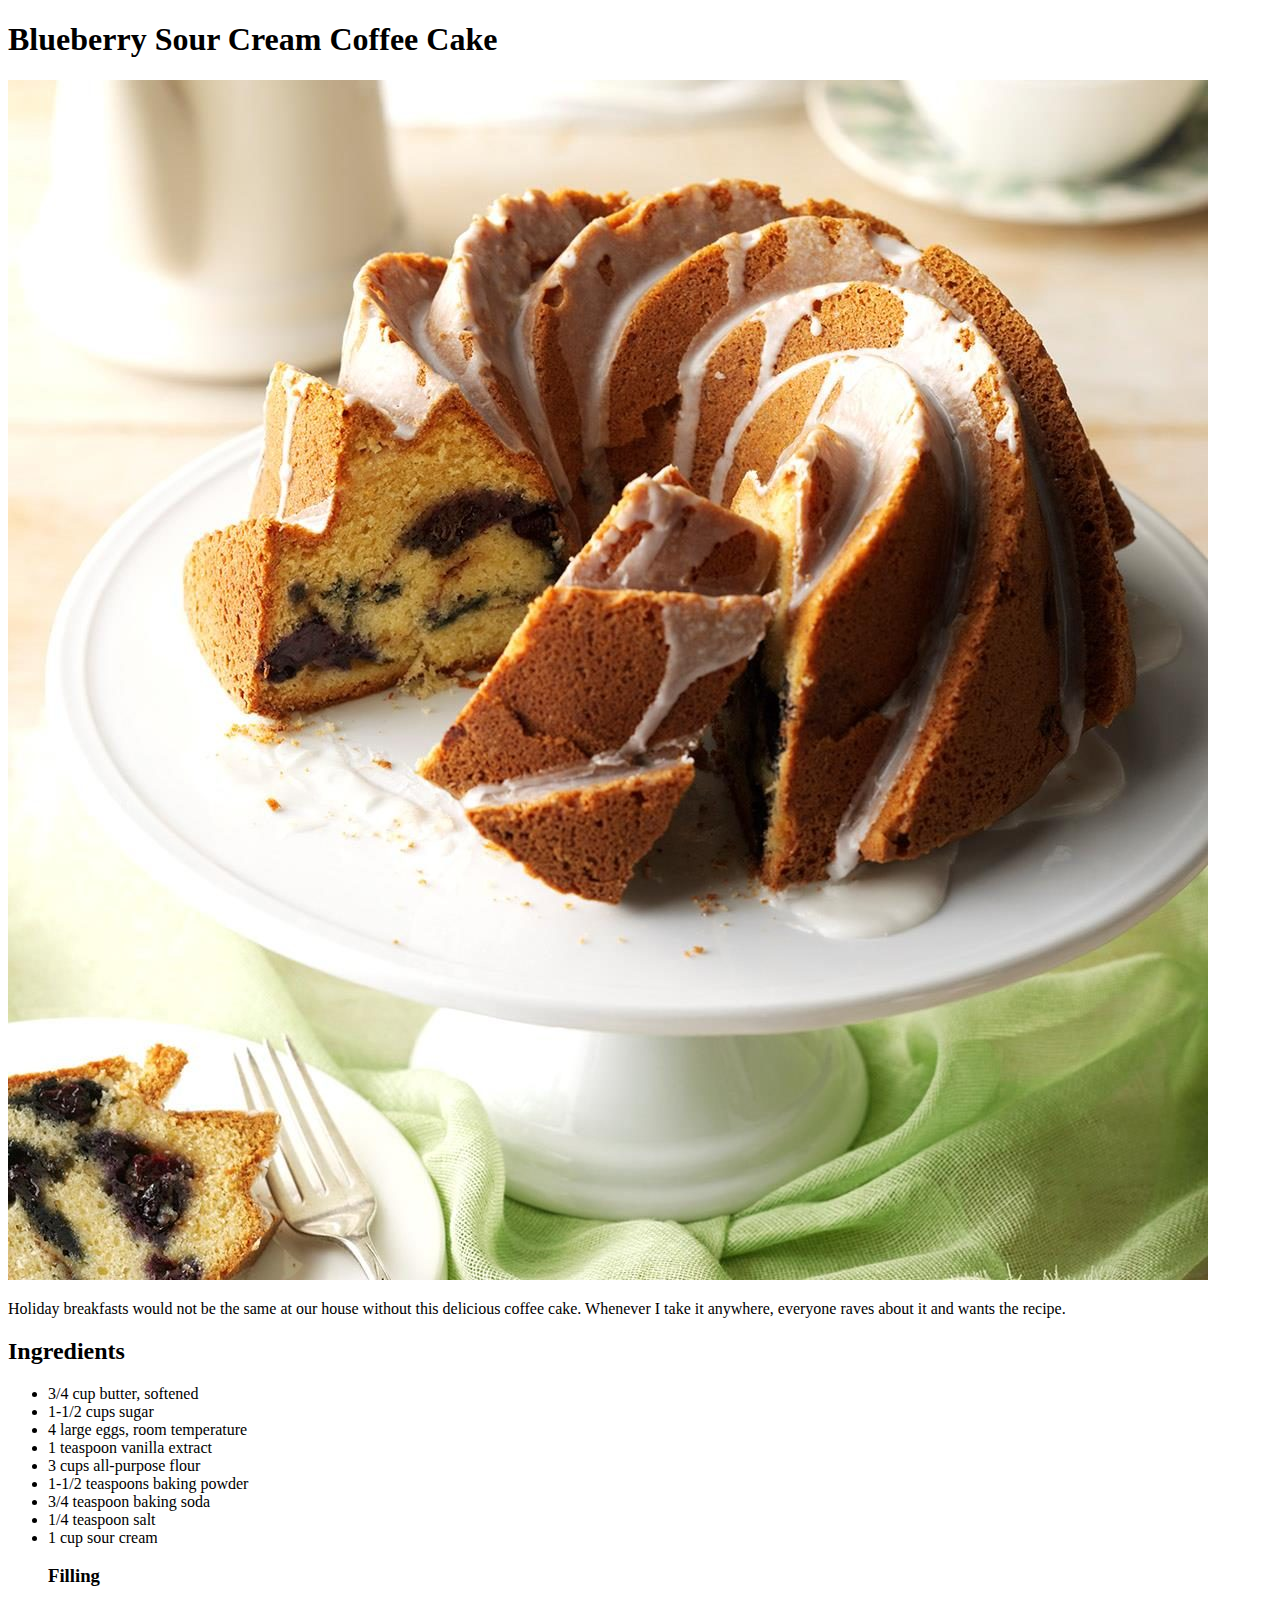
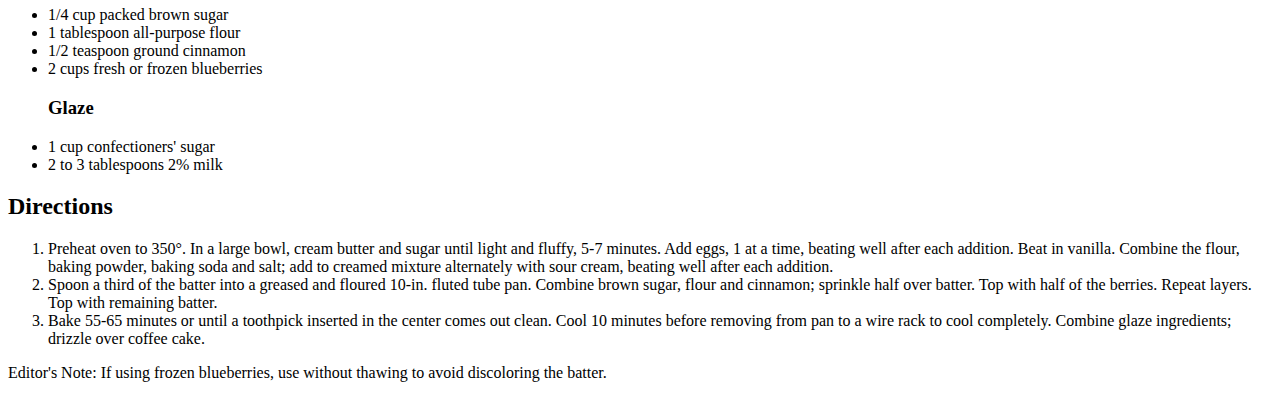
==== recipes/blueberry-coffeecake.html @ 8b4c175d "Add blueberry cake recipe" ====
<!DOCTYPE html>
<html lang="en">
<head>
    <meta charset="UTF-8">
    <meta http-equiv="X-UA-Compatible" content="IE=edge">
    <meta name="viewport" content="width=device-width, initial-scale=1.0">
    <title>Blueberry Sour Cream Coffee Cake</title>
</head>
<body>
    <h1>Blueberry Sour Cream Coffee Cake</h1>
    <img src="/recipes/Blueberry-Sour-Cream-Coffee-Cake_EXPS_MCSMZ17_32368_C01_05_3b-6.jpeg" alt="">
        <p>Holiday breakfasts would not be the same at our house without this delicious coffee cake. 
            Whenever I take it anywhere, everyone raves about it and wants the recipe.</p>

            <h2>Ingredients</h2>

            <ul>
                <li>3/4 cup butter, softened</li>
                <li>1-1/2 cups sugar</li>
                <li>4 large eggs, room temperature</li>
                <li>1 teaspoon vanilla extract</li>
                <li>3 cups all-purpose flour</li>
                <li>1-1/2 teaspoons baking powder</li>
                <li>3/4 teaspoon baking soda</li>
                <li>1/4 teaspoon salt</li>
                <li>1 cup sour cream</li>

                <h3>Filling</h3>
                <li>1/4 cup packed brown sugar</li>
                <li>1 tablespoon all-purpose flour</li>
                <li>1/2 teaspoon ground cinnamon</li>
                <li>2 cups fresh or frozen blueberries</li>

                <h3>Glaze</h3>
                <li>1 cup confectioners' sugar</li>
                <li>2 to 3 tablespoons 2% milk</li>

            </ul>

            <h2>Directions</h2>

            <ol>
                <li>Preheat oven to 350°. In a large bowl, cream butter and sugar until light and fluffy, 5-7 minutes. Add eggs, 1 at a time, beating well after each addition. Beat in vanilla. Combine the flour, baking powder, baking soda and salt; add to creamed mixture alternately with sour cream, beating well after each addition.</li>
                <li>Spoon a third of the batter into a greased and floured 10-in. fluted tube pan. Combine brown sugar, flour and cinnamon; sprinkle half over batter. Top with half of the berries. Repeat layers. Top with remaining batter.</li>
                <li>Bake 55-65 minutes or until a toothpick inserted in the center comes out clean. Cool 10 minutes before removing from pan to a wire rack to cool completely. Combine glaze ingredients; drizzle over coffee cake.</li>
                
            </ol>

            <p>Editor's Note: If using frozen blueberries, use without thawing to avoid discoloring the batter.</p>
    
</body>
</html>
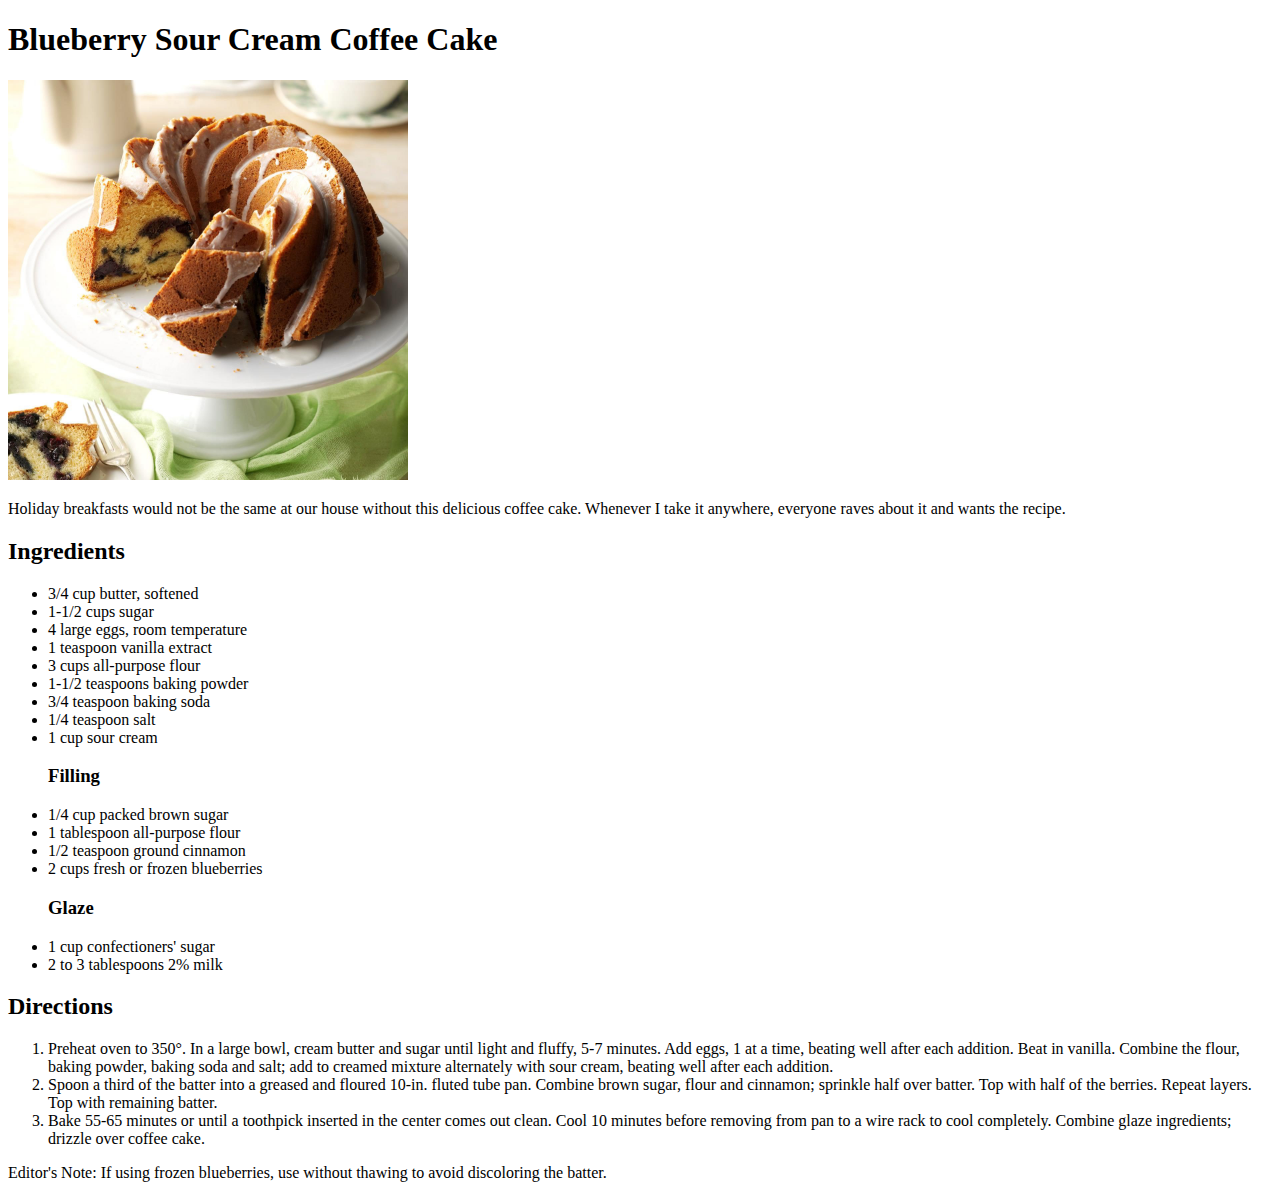
==== commit 2508944a: "Added height and width to image" ====
--- a/recipes/blueberry-coffeecake.html
+++ b/recipes/blueberry-coffeecake.html
@@ -8,7 +8,7 @@
 </head>
 <body>
     <h1>Blueberry Sour Cream Coffee Cake</h1>
-    <img src="/recipes/Blueberry-Sour-Cream-Coffee-Cake_EXPS_MCSMZ17_32368_C01_05_3b-6.jpeg" alt="">
+    <img style="height: 400px; width: 400px;" src="/recipes/Blueberry-Sour-Cream-Coffee-Cake_EXPS_MCSMZ17_32368_C01_05_3b-6.jpeg" alt="">
         <p>Holiday breakfasts would not be the same at our house without this delicious coffee cake. 
             Whenever I take it anywhere, everyone raves about it and wants the recipe.</p>
 
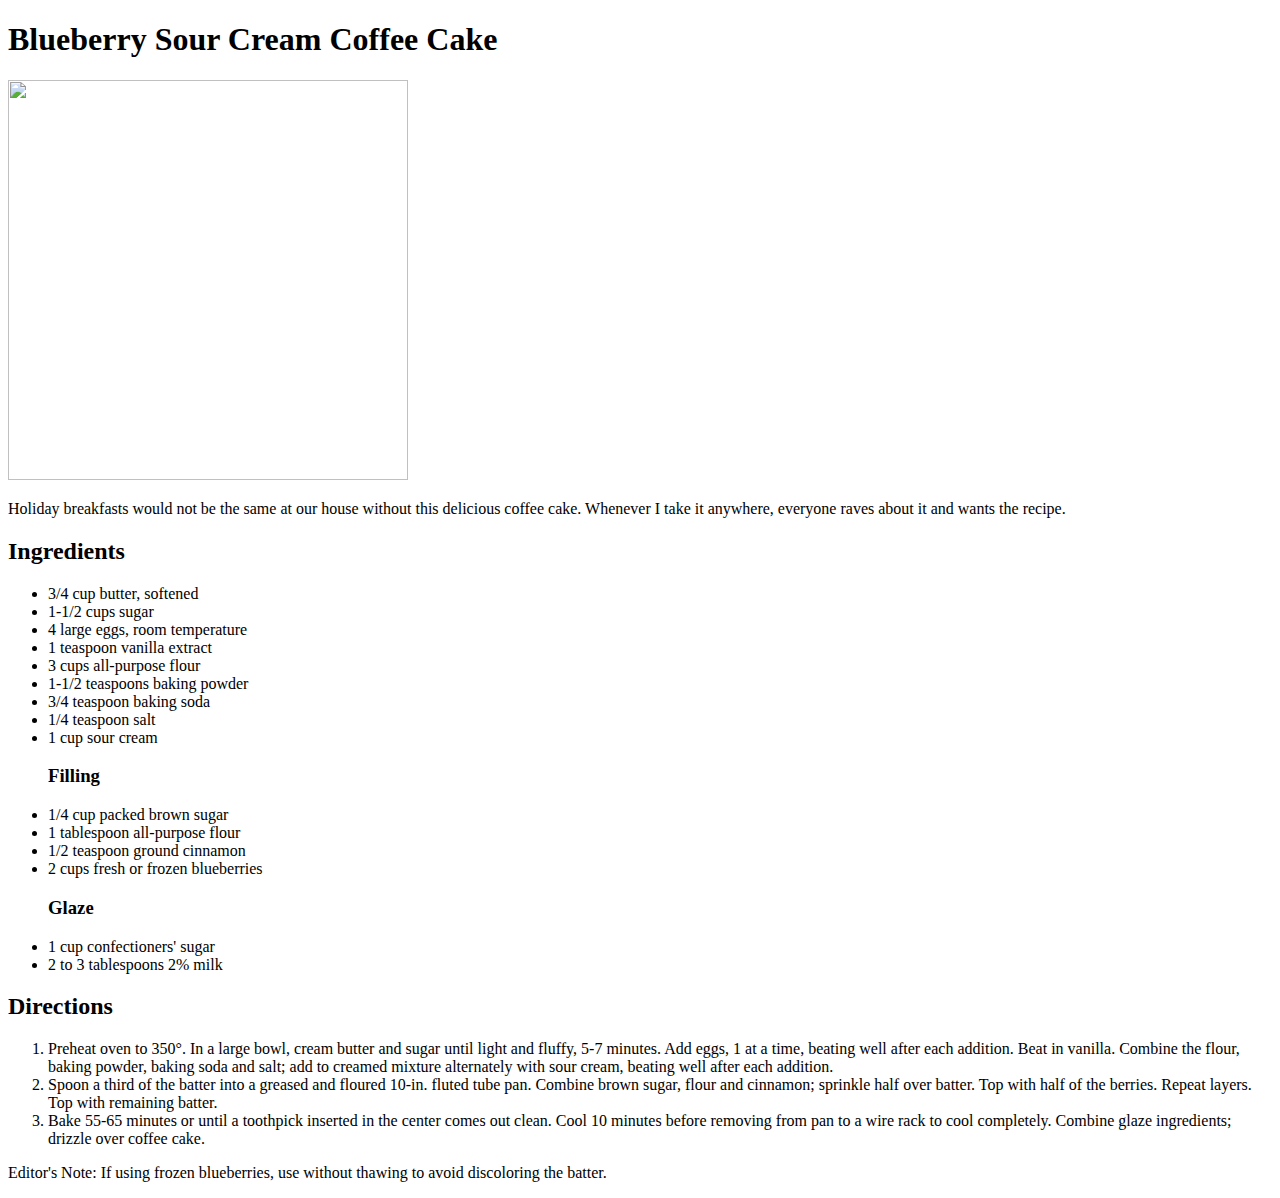
==== commit 86be5e0f: "fixed image bug" ====
--- a/recipes/blueberry-coffeecake.html
+++ b/recipes/blueberry-coffeecake.html
@@ -8,7 +8,7 @@
 </head>
 <body>
     <h1>Blueberry Sour Cream Coffee Cake</h1>
-    <img style="height: 400px; width: 400px;" src="/recipes/Blueberry-Sour-Cream-Coffee-Cake_EXPS_MCSMZ17_32368_C01_05_3b-6.jpeg" alt="">
+    <img style="height: 400px; width: 400px;" src="recipes/Blueberry-Sour-Cream-Coffee-Cake_EXPS_MCSMZ17_32368_C01_05_3b-6.jpeg" alt="">
         <p>Holiday breakfasts would not be the same at our house without this delicious coffee cake. 
             Whenever I take it anywhere, everyone raves about it and wants the recipe.</p>
 
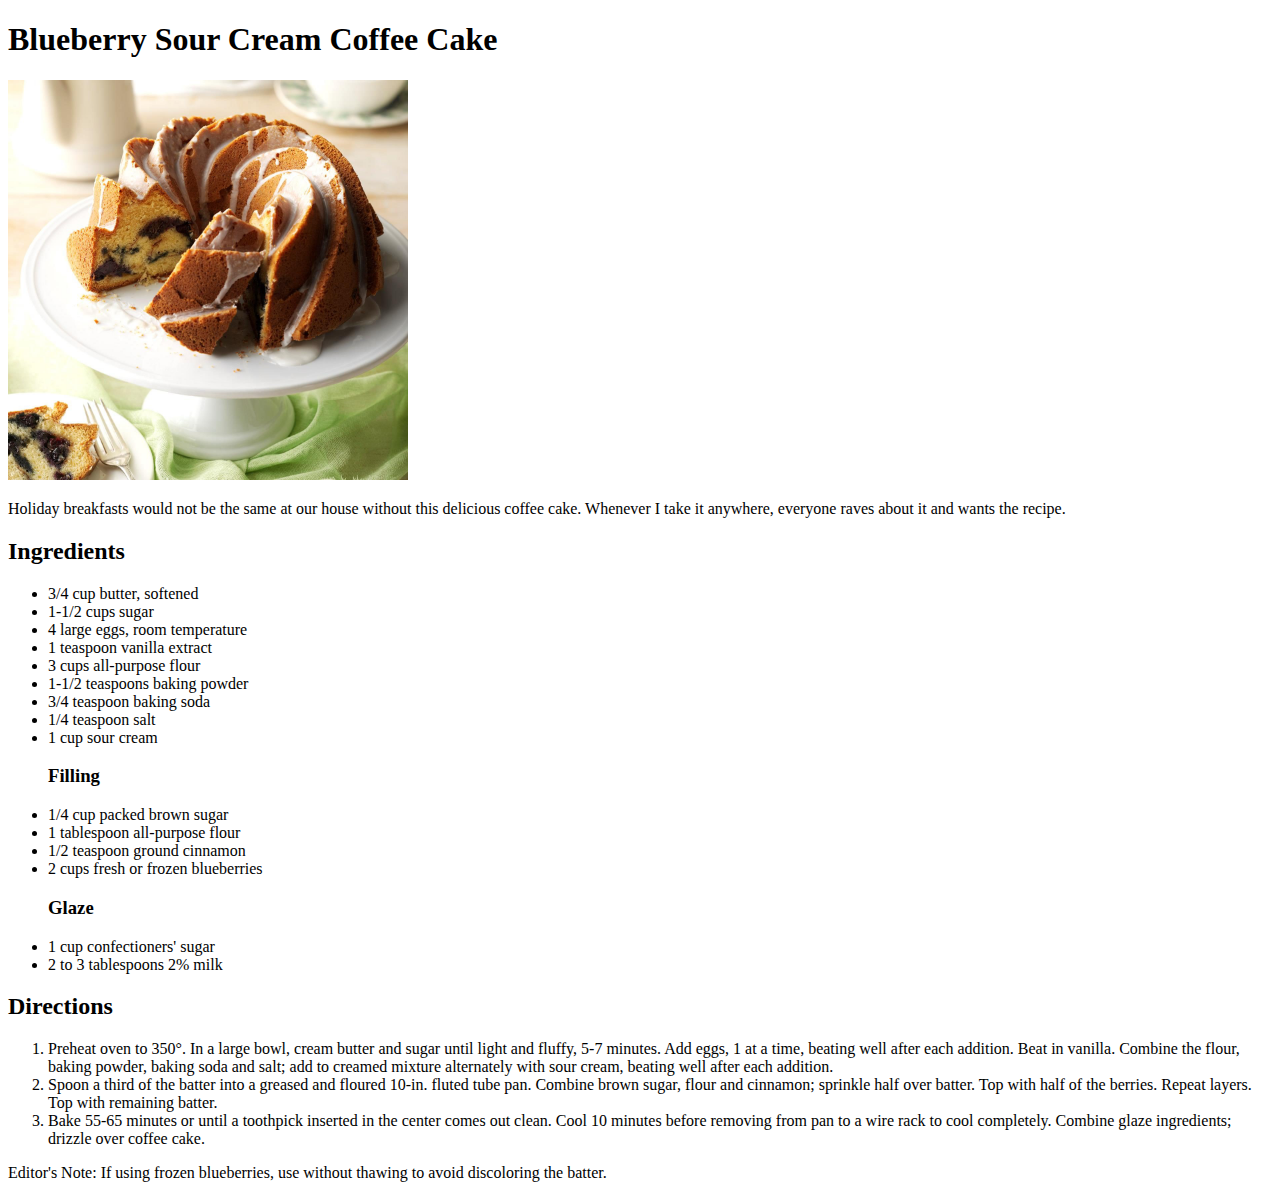
==== commit 5fd23161: "Created bumbleberry pie recipe" ====
--- a/recipes/blueberry-coffeecake.html
+++ b/recipes/blueberry-coffeecake.html
@@ -8,7 +8,7 @@
 </head>
 <body>
     <h1>Blueberry Sour Cream Coffee Cake</h1>
-    <img style="height: 400px; width: 400px;" src="recipes/Blueberry-Sour-Cream-Coffee-Cake_EXPS_MCSMZ17_32368_C01_05_3b-6.jpeg" alt="">
+    <img style="height: 400px; width: 400px;" src="Blueberry-Sour-Cream-Coffee-Cake_EXPS_MCSMZ17_32368_C01_05_3b-6.jpeg" alt="">
         <p>Holiday breakfasts would not be the same at our house without this delicious coffee cake. 
             Whenever I take it anywhere, everyone raves about it and wants the recipe.</p>
 
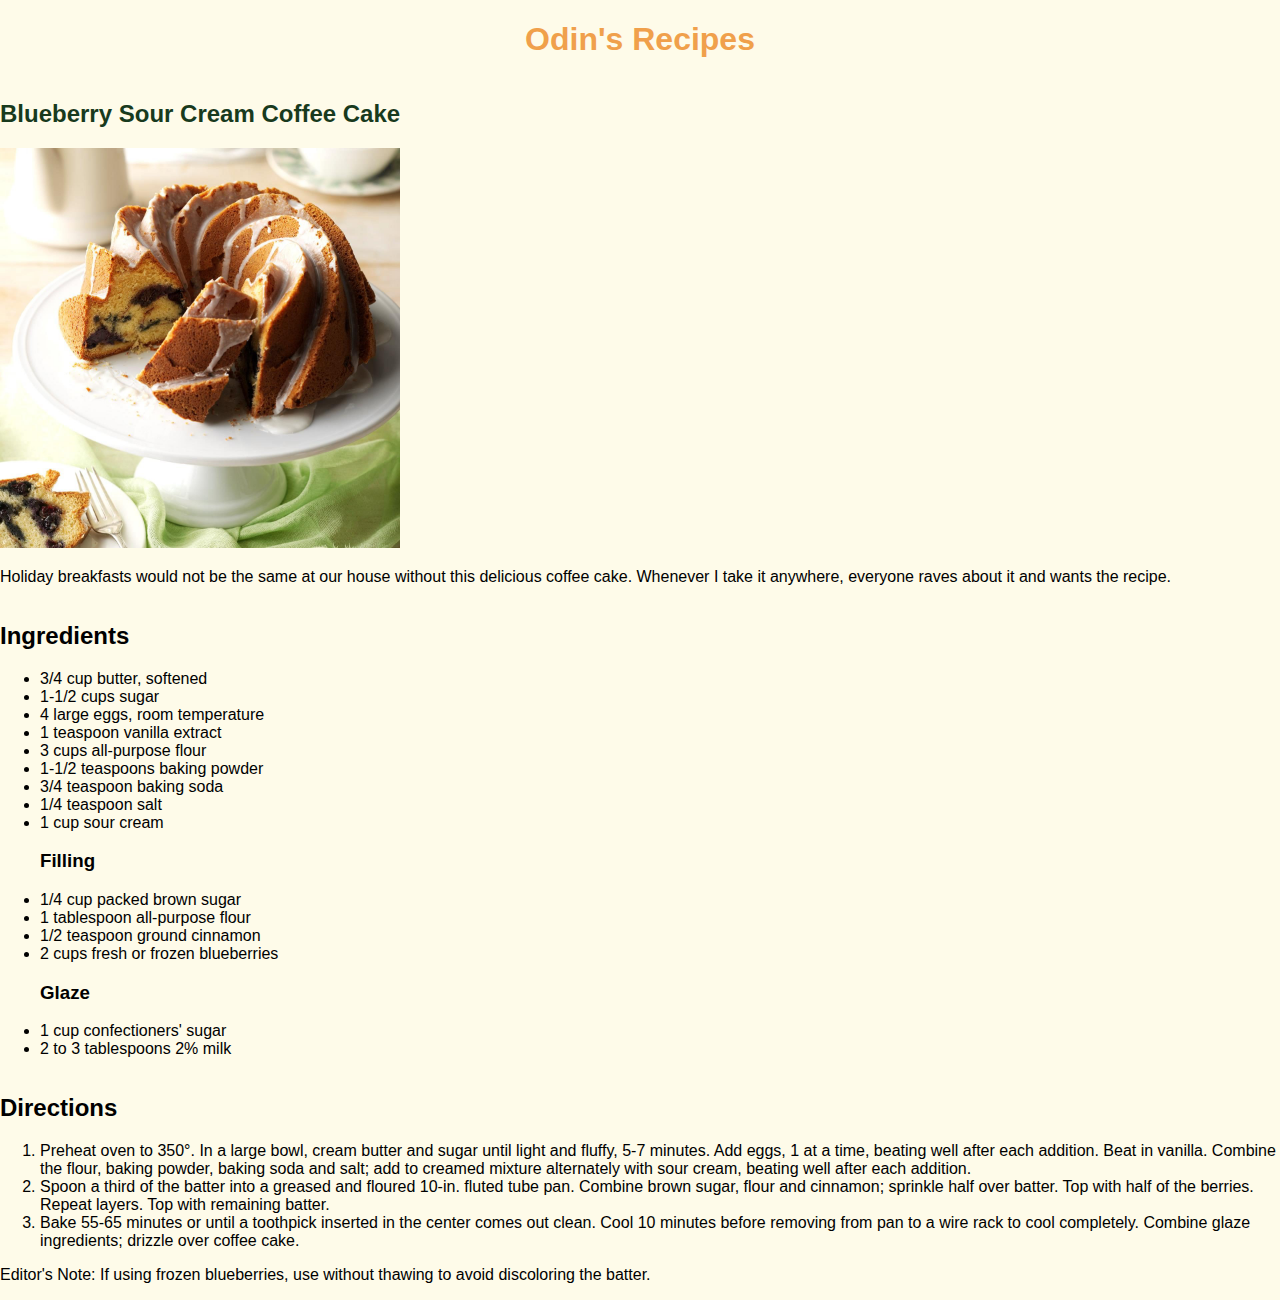
==== commit eace750a: "Started CSS on blueberry cake page" ====
--- a/recipes/blueberry-coffeecake.html
+++ b/recipes/blueberry-coffeecake.html
@@ -4,14 +4,20 @@
     <meta charset="UTF-8">
     <meta http-equiv="X-UA-Compatible" content="IE=edge">
     <meta name="viewport" content="width=device-width, initial-scale=1.0">
+    <link rel="stylesheet" href="style.css">
     <title>Blueberry Sour Cream Coffee Cake</title>
 </head>
 <body>
-    <h1>Blueberry Sour Cream Coffee Cake</h1>
+    
+    <h1 class="logo">Odin's Recipes</h1>
+
+    <div class="containfood">
+    <h2 class="foodname">Blueberry Sour Cream Coffee Cake</h2>
     <img style="height: 400px; width: 400px;" src="Blueberry-Sour-Cream-Coffee-Cake_EXPS_MCSMZ17_32368_C01_05_3b-6.jpeg" alt="">
         <p>Holiday breakfasts would not be the same at our house without this delicious coffee cake. 
             Whenever I take it anywhere, everyone raves about it and wants the recipe.</p>
-
+    </div>
+            <div class="containingred">
             <h2>Ingredients</h2>
 
             <ul>
@@ -36,7 +42,9 @@
                 <li>2 to 3 tablespoons 2% milk</li>
 
             </ul>
+            </div>
 
+            <div class="containdirections">
             <h2>Directions</h2>
 
             <ol>
@@ -47,6 +55,6 @@
             </ol>
 
             <p>Editor's Note: If using frozen blueberries, use without thawing to avoid discoloring the batter.</p>
-    
+        </div>
 </body>
 </html>--- a/recipes/style.css
+++ b/recipes/style.css
@@ -0,0 +1,27 @@
+html,body{
+    display: flex;
+    height: 100%;
+    flex-direction: column;
+    margin: 0;
+}
+
+body{
+    height: 100%;
+    font-family: 'Roboto', sans-serif;
+    background-color: #fefbe9;
+    display: flex;
+    
+}
+
+.logo{
+    display: flex;
+    justify-content: center;
+    color: #f0a04b;
+}
+
+.foodname{
+    color: #183a1d;
+}
+.containfood{
+
+}